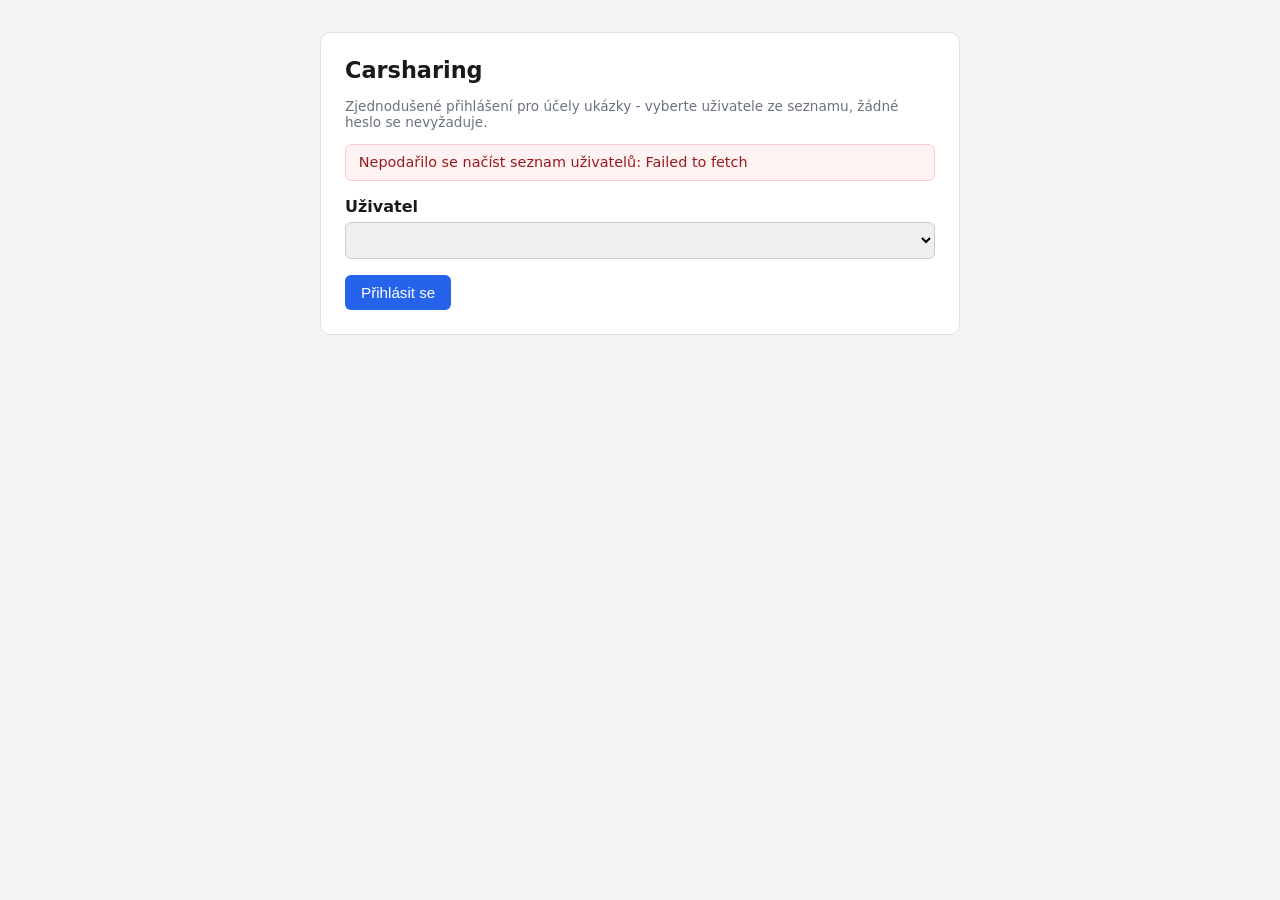
==== frontend/index.html @ a774c583 "Vyres issue #3: jednoduchy frontend (vanilla JS) + docker-compose Prihlaseni vyberem uzivatele ze se" ====
<!doctype html>
<html lang="cs">
<head>
    <meta charset="utf-8">
    <title>Carsharing - přihlášení</title>
    <link rel="stylesheet" href="css/style.css">
</head>
<body>
    <div class="karta">
        <h1>Carsharing</h1>
        <p class="poznamka">
            Zjednodušené přihlášení pro účely ukázky - vyberte uživatele ze
            seznamu, žádné heslo se nevyžaduje.
        </p>

        <div id="chyba" class="chyba skryto"></div>

        <label for="vyberUzivatele">Uživatel</label>
        <select id="vyberUzivatele"></select>

        <button id="tlacitkoPrihlasit">Přihlásit se</button>
    </div>

    <script src="js/config.js"></script>
    <script src="js/api.js"></script>
    <script src="js/state.js"></script>
    <script src="js/login.js"></script>
</body>
</html>
---- frontend/css/style.css ----
* {
    box-sizing: border-box;
}

body {
    font-family: system-ui, -apple-system, "Segoe UI", sans-serif;
    background: #f4f5f7;
    color: #1a1a1a;
    margin: 0;
    padding: 2rem 1rem;
}

.karta {
    max-width: 640px;
    margin: 0 auto 1.5rem auto;
    background: #fff;
    border: 1px solid #e0e0e0;
    border-radius: 10px;
    padding: 1.5rem;
}

h1 {
    font-size: 1.4rem;
    margin-top: 0;
}

h2 {
    font-size: 1.1rem;
    margin-top: 0;
}

label {
    display: block;
    font-weight: 600;
    margin-bottom: 0.4rem;
}

select, input[type="number"] {
    width: 100%;
    padding: 0.5rem;
    border: 1px solid #ccc;
    border-radius: 6px;
    font-size: 1rem;
    margin-bottom: 1rem;
}

button {
    background: #2563eb;
    color: #fff;
    border: none;
    border-radius: 6px;
    padding: 0.55rem 1rem;
    font-size: 0.95rem;
    cursor: pointer;
}

button:hover {
    background: #1d4ed8;
}

button.sekundarni {
    background: #6b7280;
}

button.sekundarni:hover {
    background: #4b5563;
}

button:disabled {
    background: #9ca3af;
    cursor: not-allowed;
}

.hlavicka {
    max-width: 640px;
    margin: 0 auto 1rem auto;
    display: flex;
    justify-content: space-between;
    align-items: center;
}

.znacka-role {
    display: inline-block;
    background: #e5e7eb;
    color: #374151;
    font-size: 0.75rem;
    padding: 0.15rem 0.5rem;
    border-radius: 999px;
    margin-left: 0.4rem;
}

.vozidlo {
    display: flex;
    justify-content: space-between;
    align-items: center;
    padding: 0.6rem 0;
    border-bottom: 1px solid #eee;
}

.vozidlo:last-child {
    border-bottom: none;
}

.poznamka {
    color: #6b7280;
    font-size: 0.85rem;
}

.chyba {
    background: #fef2f2;
    color: #991b1b;
    border: 1px solid #fecaca;
    border-radius: 6px;
    padding: 0.6rem 0.8rem;
    margin-bottom: 1rem;
    font-size: 0.9rem;
}

table {
    width: 100%;
    border-collapse: collapse;
    font-size: 0.9rem;
}

th, td {
    text-align: left;
    padding: 0.4rem 0.3rem;
    border-bottom: 1px solid #eee;
}

.skryto {
    display: none !important;
}
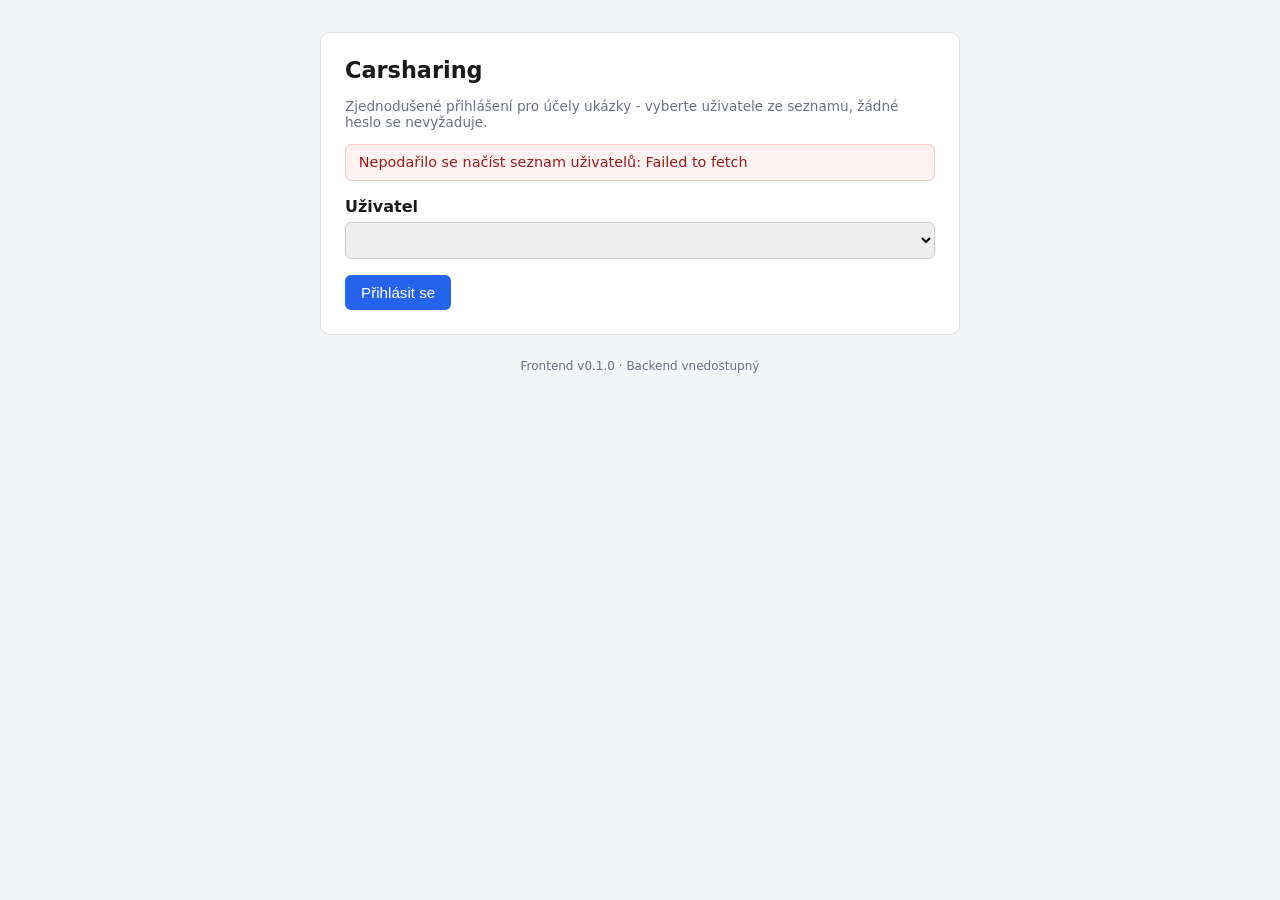
==== commit 9ac5e299: "Vyres issue #21: footer s verzi frontendu a backendu Zavedeno SemVer verzovani, frontend a backend n" ====
--- a/frontend/index.html
+++ b/frontend/index.html
@@ -21,9 +21,13 @@
         <button id="tlacitkoPrihlasit">Přihlásit se</button>
     </div>
 
+    <footer id="footerVerze" class="poznamka"></footer>
+
     <script src="js/config.js"></script>
+    <script src="js/verze.js"></script>
     <script src="js/api.js"></script>
     <script src="js/state.js"></script>
     <script src="js/login.js"></script>
+    <script src="js/footer.js"></script>
 </body>
 </html>
--- a/frontend/css/style.css
+++ b/frontend/css/style.css
@@ -26,6 +26,15 @@
 
 h2 {
     font-size: 1.1rem;
+    margin-top: 0;
+}
+
+h3 {
+    font-size: 0.95rem;
+    margin: 1.2rem 0 0.5rem 0;
+}
+
+h3:first-of-type {
     margin-top: 0;
 }
 
@@ -106,6 +115,13 @@
     font-size: 0.85rem;
 }
 
+#footerVerze {
+    max-width: 640px;
+    margin: 1.5rem auto 0 auto;
+    text-align: center;
+    font-size: 0.75rem;
+}
+
 .chyba {
     background: #fef2f2;
     color: #991b1b;
@@ -120,6 +136,7 @@
     width: 100%;
     border-collapse: collapse;
     font-size: 0.9rem;
+    margin-bottom: 0.5rem;
 }
 
 th, td {
@@ -128,6 +145,19 @@
     border-bottom: 1px solid #eee;
 }
 
+td button, td select {
+    font-size: 0.8rem;
+    padding: 0.3rem 0.5rem;
+    margin: 0.15rem 0.3rem 0.15rem 0;
+    width: auto;
+}
+
+td input[type="number"] {
+    width: 5rem;
+    margin: 0 0.3rem 0 0;
+    display: inline-block;
+}
+
 .skryto {
     display: none !important;
 }
